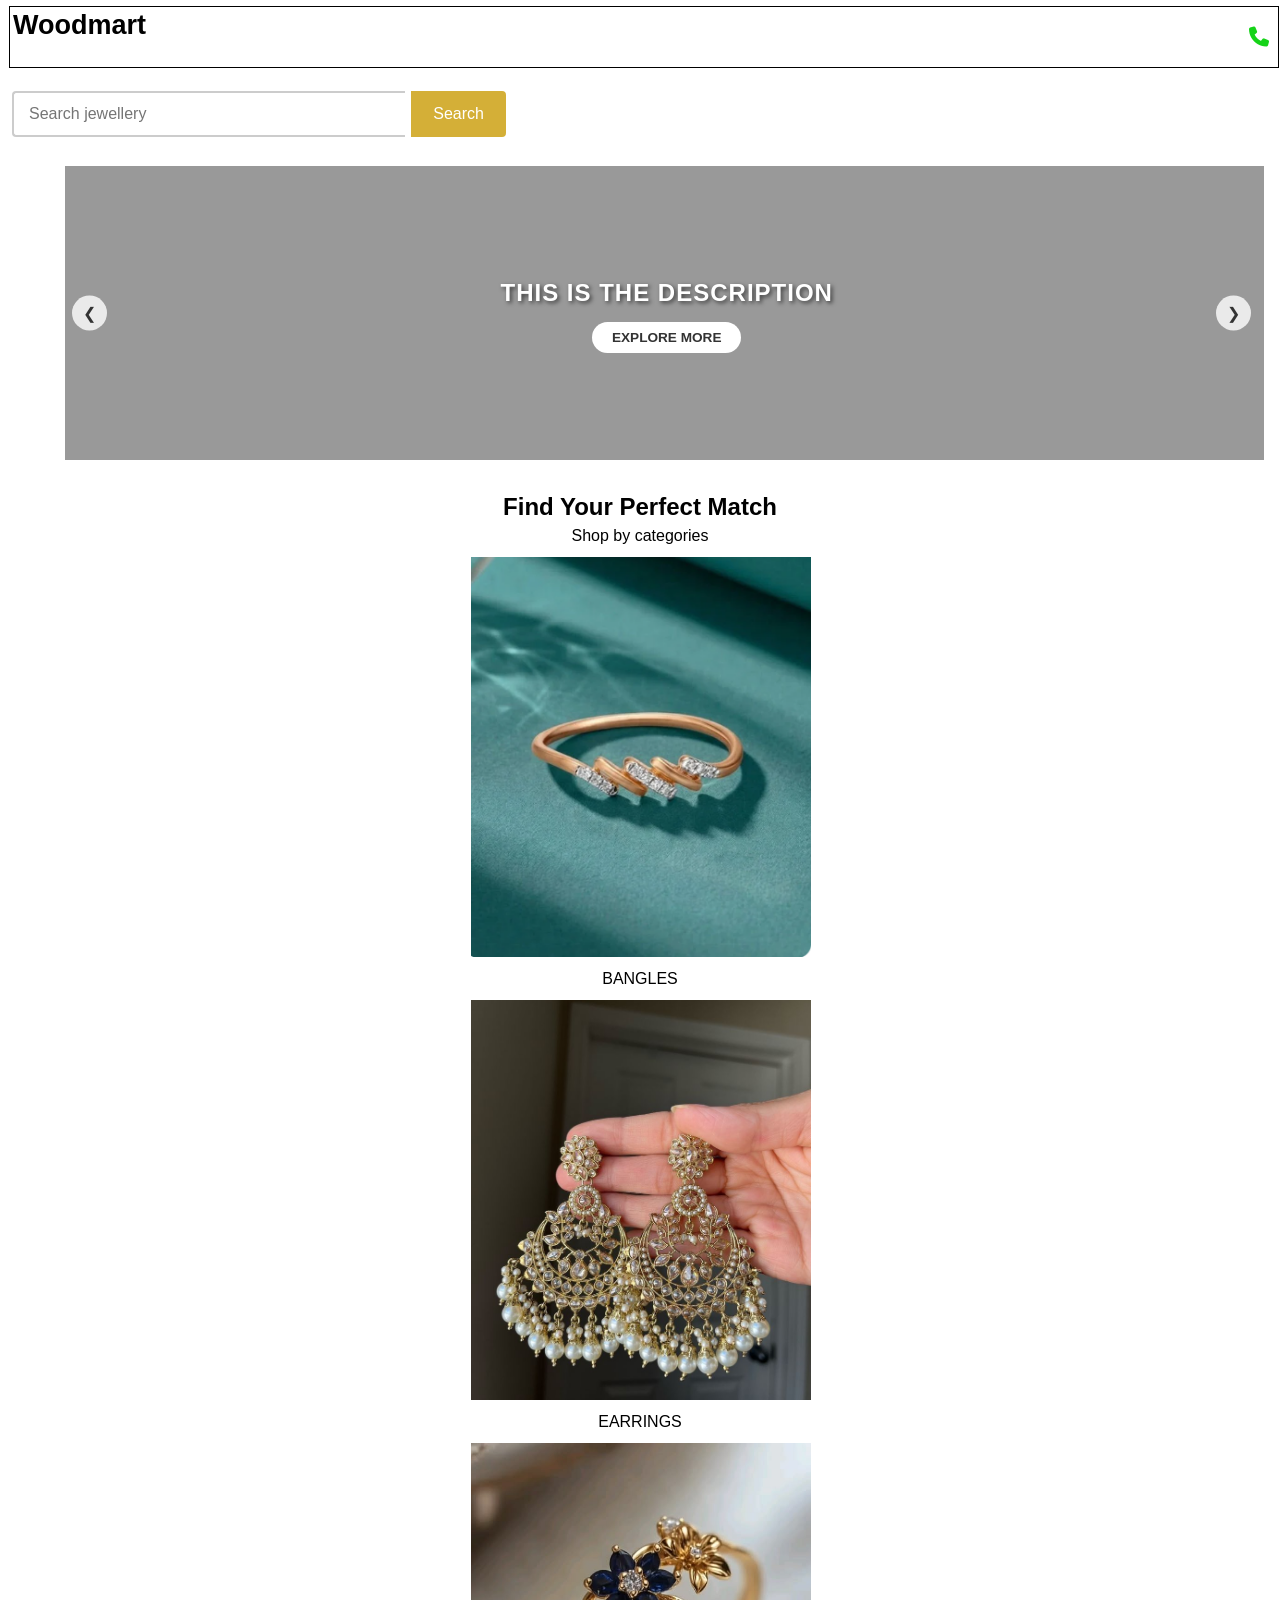
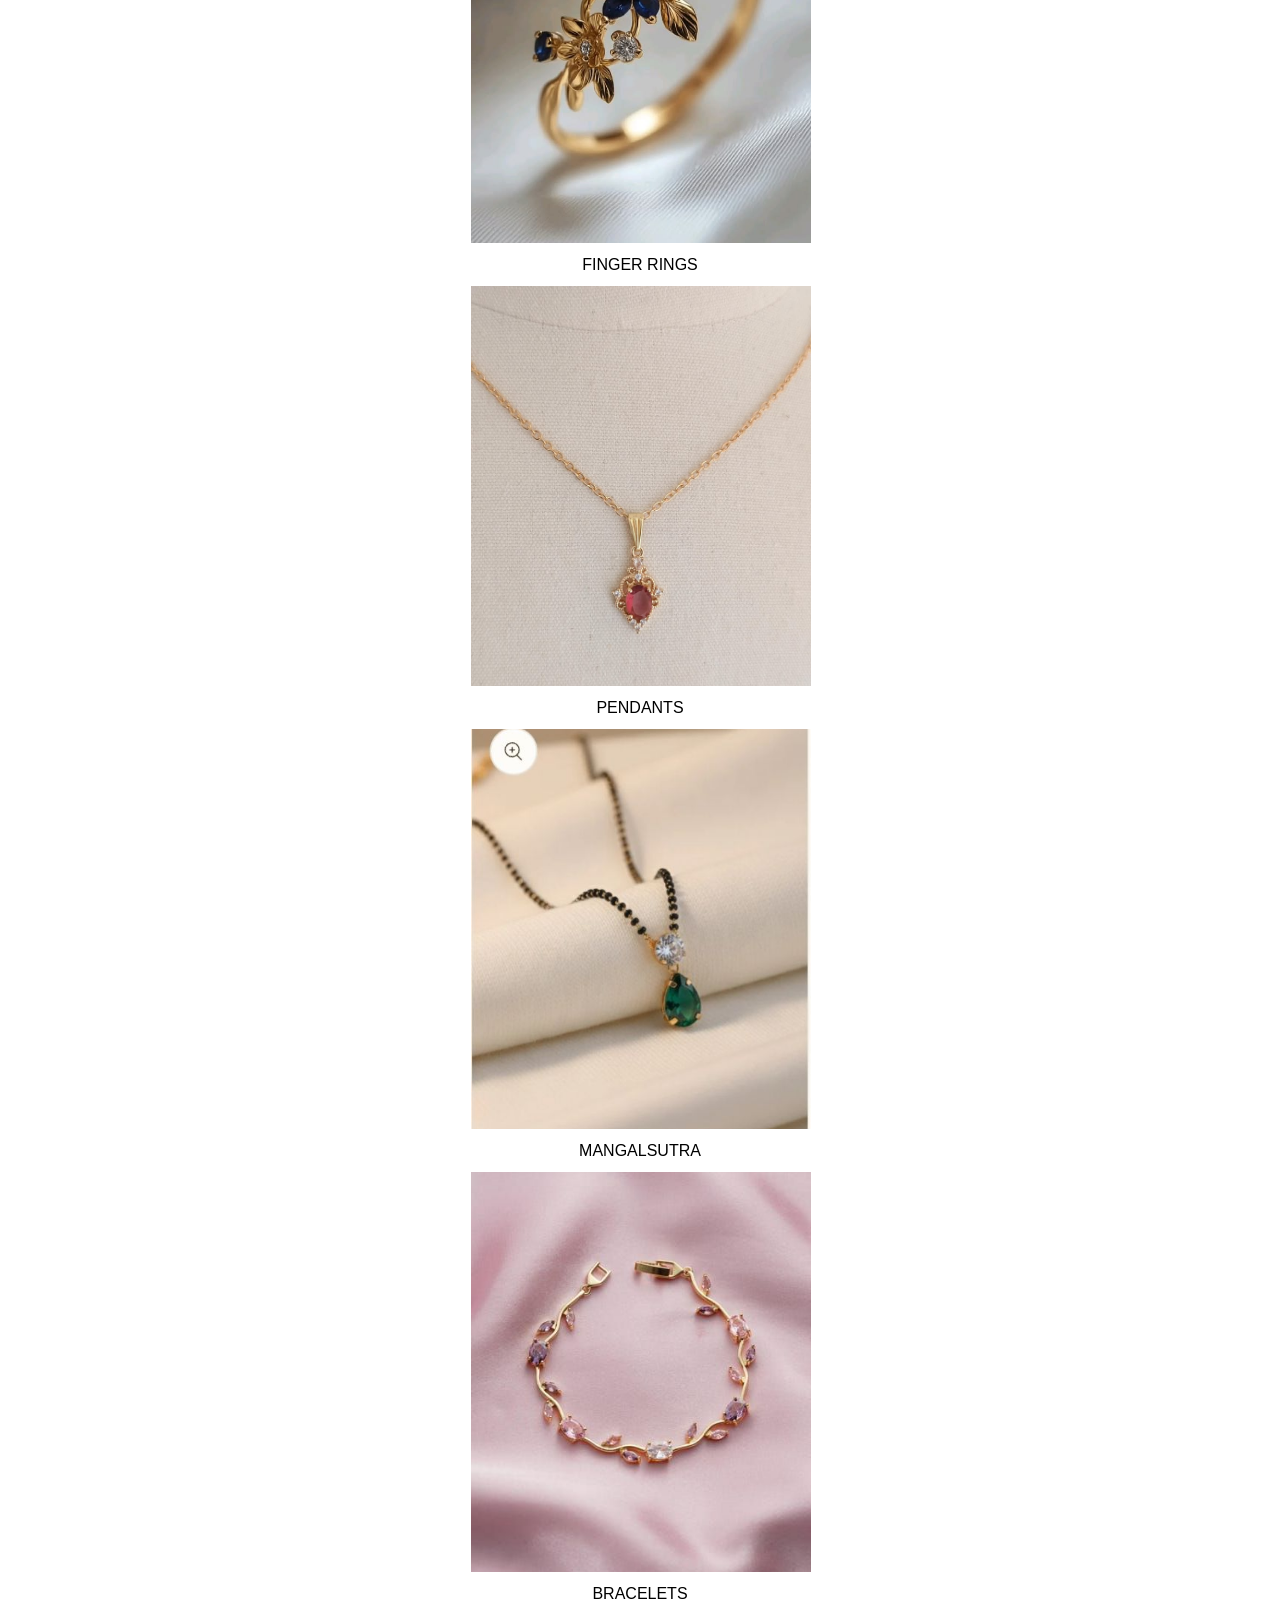
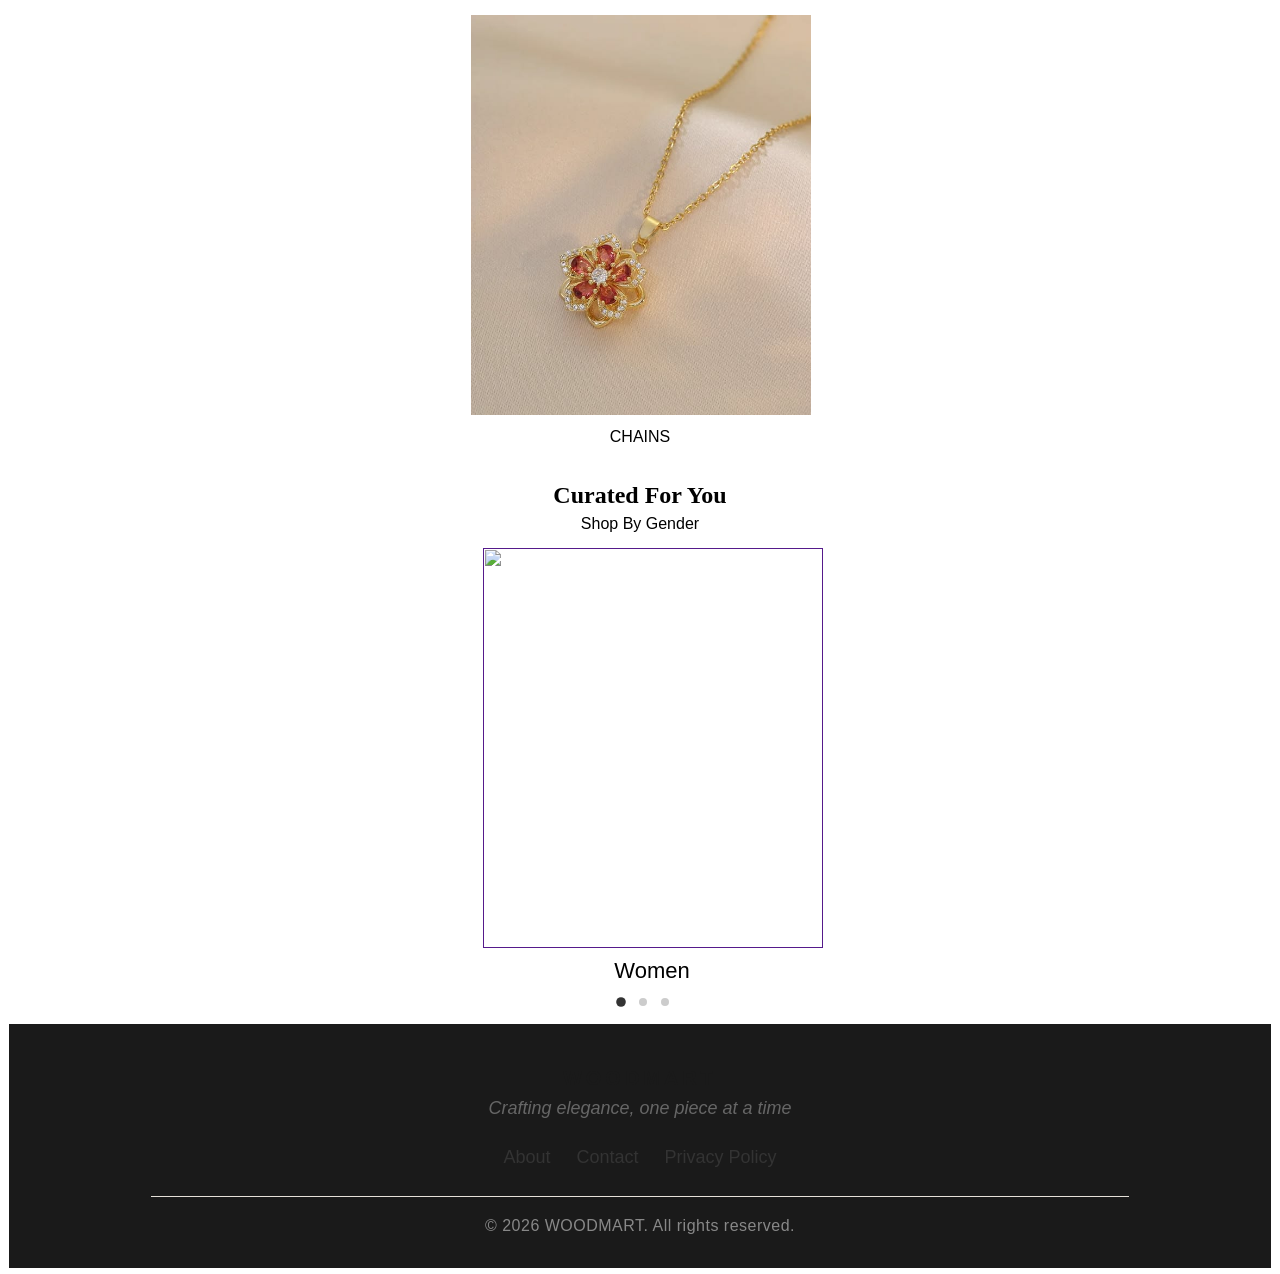
==== index.html @ 24ac6c43 "Add files via upload" ====
<!DOCTYPE html>
<html>
    <head>
        <title> Home Page </title>
        <meta charset="UTF-8">
        <meta name="viewport" content="width=device-width, initial-scale=1, maximum-scale=1.0, user-scalable=no"> 
        <link rel = "stylesheet" href = "jw.css">
        <link rel="stylesheet" href="https://cdnjs.cloudflare.com/ajax/libs/font-awesome/6.5.1/css/all.min.css">
    </head>
    <body>
        <header>
                <h2>Woodmart</h2>
            <div id = "hrightside">
               <a href="tel:+916283535033"> <i class="fa-solid fa-phone"></i></a>
               <button id = "mybtn">
                        <span class = "bar"></span>
                        <span class = "bar"></span>
               </button>                
            </div>
        </header>
        <nav id="mynav">
                    <a href = "index.html">HOME</a>
                    <a href = "index.html">SHOP</a>
                    <a href = "index.html">BLOGS</a>
                    <a href = "index.html">PAGES</a>
                    <a href = "index.html">ELEMENTS</a>
                    <a href = "index.html">BUY</a>
                    <a href="#" onclick="toggleDarkMode(); return false;">DARK MODE</a>
               </nav>

        <!-- <button id = "searchbar"><i class="fa-solid fa-magnifying-glass"></i></button> -->
        <div class = "search-container">
            <input type="text" id="searchInput" placeholder = "Search jewellery">
            <button id="searchBtn" onclick="navigateToPage()"> Search</button>
        </div>

        <div class="slider-container">
            <div class="slider">
                 <div class="slide" style="background-image: linear-gradient(rgba(0,0,0,0.4), rgba(0,0,0,0.4)), url('ear-ring.png');">
                    <div class="content">
                        <h2>This is the Description </h2>
                        <button>Explore More</button>
                    </div>
                 </div>
    
                <div class="slide" style="background-image: linear-gradient(rgba(0,0,0,0.4), rgba(0,0,0,0.4)), url('bangle.png');">
                    <div class="content">
                         <h2>This is the description </h2>
                         <button>Discover</button>
                    </div>
                </div>
    
                <div class="slide" style="background-image: linear-gradient(rgba(0,0,0,0.4), rgba(0,0,0,0.4)), url('earring.jfif');">
                     <div class="content">
                        <h2>This is the Description</h2>
                        <button>Explore more</button>
                    </div>
                </div>
    
                <div class="slide" style="background-image: linear-gradient(rgba(0,0,0,0.4), rgba(0,0,0,0.4)), url('bracelets.jfif');">
                    <div class="content">
                        <h2>This is the description</h2>
                        <button>Discover</button>
                    </div>
                </div>
            </div>
        
            <button class="nav-btn prev" onclick="moveSlide(-1)">&#10094;</button>
            <button class="nav-btn next" onclick="moveSlide(1)">&#10095;</button>
        </div>

        <div id = "base1">
            <div id = "base1div">
                <h2> Find Your Perfect Match </h2>
                <p> Shop by categories </p>
            </div>

            <div id="categoriesdiv">
                <div class = "categories">
                    <a href = "bangles.html"><img src = "bangle.png" class="categoriesimg"></a>
                    <p> BANGLES </p>
                </div>

                <div class = "categories">
                    <a href = "earrings.html"><img src = "earring.jfif" class="categoriesimg"></a>
                    <p> EARRINGS </p>
                </div>

                <div class = "categories">
                    <a href = "fingerrings.html"><img src = "fingerring.jfif" class="categoriesimg"></a>
                    <p> FINGER RINGS </p>
                </div>

                <div class = "categories">
                    <a href = "pendants.html"><img src = "pendants.jfif" class="categoriesimg"></a>
                    <p> PENDANTS </p>
                </div>

                <div class = "categories">
                    <a href = "mangalsutra.html"><img src = "mangalsutra.jfif" class="categoriesimg"></a>
                    <p> MANGALSUTRA </p>
                </div>

                <div class = "categories">
                    <a href = "bracelets.html"><img src = "bracelets.jfif" class="categoriesimg"></a>
                    <p> BRACELETS </p>
                </div>

                <div class = "categories">
                    <a href = "chains.html"><img src = "chains.jfif"  class="categoriesimg"></a>
                    <p> CHAINS</p>
                </div>

            </div>
        </div>

        <div id = "base2">
            <div id="base2div">
                <h2> Curated For You </h2>
                <p>Shop By Gender </p>
            </div>

            <div id = "base2categoriesdiv">
                <div class = "base2categories">
                    <a href = ""><img src = "Jewellery pics/women's jewellry.jfif" class="categoriesimg"></a>
                    <p> Women </p>
                </div>

                <div class = "base2categories">
                    <img src = "Jewellery pics/men's Jewellery.jfif" class="categoriesimg">
                    <p> Men </p>
                </div>

                <div class = "base2categories">
                    <img src = "Jewellery pics/kid's jewellery.jfif" class="categoriesimg">
                    <p> Kids </p>
                </div>
            </div>
        </div>
        <div class="dots-container">
            <span class="dot active"></span>
            <span class="dot"></span>
            <span class="dot"></span>
        </div>

        <footer class="luxury-footer">
            <!-- Brand Name with premium spacing -->
            <h2 class="footer-logo">WOODMART</h2>
    
            <!-- Tagline -->
            <p class="footer-tagline">Crafting elegance, one piece at a time</p>
    
            <!-- Navigation Links -->
            <div class="footer-links">
                <a href="#">About</a>
                <a href="#">Contact</a>
                <a href="#">Privacy Policy</a>
            </div>

            <!-- Divider Line -->
            <hr class="footer-divider">
    
            <!-- Copyright -->
            <p class="footer-copyright">&copy; 2026 WOODMART. All rights reserved.</p>
        </footer>
        <script src="https://ajax.googleapis.com/ajax/libs/jquery/3.7.1/jquery.min.js"></script>
        <script src = "jw.js"> </script>
    </body>
</html>
---- jw.css ----
*{
  margin: 3px;
}

header{
    width:100%;
    height:60px;
    display: flex;
    flex-direction: row;
    justify-content: space-between;
    position: relative;
    z-index:10;
}

header h2{
    font-family: 'Gill Sans', 'Gill Sans MT', Calibri, 'Trebuchet MS', sans-serif;
    font-size: 27px;
}

#hrightside{
    display: flex;
    flex-direction: row;
    margin-left: 120px;
    align-items:center;
}
#hrightside a i {
    font-size: 20px;
    color: #15d318;
}

body {
  background-color: white;
  color: black;
  transition: background 0.3s, color 0.3s; /* Makes the switch smooth */
}

/* The styles that apply when dark mode is turned on */
body.dark-mode {
  background-color: #121212;
  color: white;
}


#mybtn{
     width:50px;
     height: 45px;
     background-color: white;
     display: flex;
     flex-direction: column;
     align-items: center;
     justify-content: center;
     border: none;
    }

.bar{
     display: block;
     width: 25px;
     height: 7px;
     background-color: black;
     margin: 5px 0px;
     }

#mynav{
    display: none;
    flex-direction: column;
    background-color: white;
    align-items: center;
    justify-content: center;
    width: 100%;
    height: 100vh;
    padding: 15px 0;
    position: absolute;        /* Takes the navbar out of the normal layout flow */
    left: 0;                   /* Aligns it perfectly to the left edge */
    z-index: 999;
}

#mynav a{
    display:block;
    color: black;
    padding: 3px;
    text-decoration: none;
    font-weight: 500;
    font-size: 24px;
}

#searchbar{
    display: flex;
    justify-content: left;
    width:97%;
    margin-top: -140px;
}

.search-container{
    display:flex;
    justify-content: center;
    margin-top: 20px;
    max-width: 500px;
}

.search-container input{
    width:100%;
    padding:12px 15px;
    font-size: 16px;
    border: 2px solid #ccc;
    border-right: none;
    border-radius: 4px 0 0 4px;
    outline:none;
}

.search-container input:focus{
    border-color: #d4af37;
}

.search-container button{
    padding:12px 20px;
    font-size: 16px;
    background-color: #d4af37;
    color: white;
    border: 2px solid #d4af37;
    border-radius: 0 4px 4px 0;
    cursor: pointer;
    transition: background 0.3s;
}

.search-container button:hover{
    background-color: #aa8c2c;
    border-color: #aa8caa;
}

/* Container Setup for Mobile */
.slider-container {
    position: relative;
    width: 95%;
    height: 300px;     /* Slightly shorter height works better on phone layouts */
    margin: 0 auto;
    margin-top: 20px;
    margin-right: 10px;
    overflow: hidden;  /* Crucial: Hides the other slides */
}

/* The wrapper holding all slides */
.slider {
    display: flex;
    flex-direction: row;
    flex-wrap: nowrap; /* Forces all slides to stay on ONE single horizontal line */
    width: 400%;
    height: 100%;
    transition: transform 0.5s ease-in-out;
    gap:10px;
}

/* Individual Slide */
.slide {
    width: 25%;
    flex-shrink: 0;
    height: 100%;
    background-size: cover;
    background-position: center;
    position: relative;
    display: flex;
    align-items: center;
    justify-content: center;
    flex-shrink: 0;    /* Prevents the slides from squeezing/shrinking down */
    border-right: 2px solid rgba(255, 255, 255, 0.2); /* Soft, semi-transparent white line */
    box-sizing: border-box; /* Crucial so the border */
}

/* Content Text & Inner Buttons Box */
.content {
    text-align: center;
    color: #ffffff;
    font-family: sans-serif;
    padding: 15px;
    width: 80%;        /* Keeps text away from the absolute edges */
    box-sizing: border-box;
}

/* Shrunk down heading for small screens */
.content h2 {
    font-size: 1.5rem; /* Shrunk from 2.5rem so it doesn't break into huge messy lines */
    margin-bottom: 12px;
    text-transform: uppercase;
    letter-spacing: 1px;
    text-shadow: 2px 2px 4px rgba(0, 0, 0, 0.6); /* Makes text pop over images */
}

/* Tiny, neat buttons for the slider content */
.content button {
    background-color: #ffffff;
    color: #333333;
    border: none;
    padding: 8px 20px; /* Smaller padding for mobile screens */
    font-size: 0.85rem;
    font-weight: bold;
    text-transform: uppercase;
    cursor: pointer;
    border-radius: 20px;
}

/* Sleeker Navigation Arrow Buttons for Mobile */
.nav-btn {
    position: absolute;
    top: 50%;
    transform: translateY(-50%);
    background-color: rgba(255, 255, 255, 0.8);
    color: #333;
    border: none;
    width: 35px;  /* Smaller touch target to fit mobile screen widths */
    height: 35px;
    border-radius: 50%;
    font-size: 1rem;
    display: flex;
    align-items: center;
    justify-content: center;
    cursor: pointer;
    z-index: 10;
}

.prev {
    left: 10px;   /* Tucked close to the left edge */
}

.next {
    right: 10px;  /* Tucked close to the right edge */
}

#base1div,#base2div{
    display: flex;
    flex-direction: column;
    align-items: center;
    justify-content: center;
    margin-top: 30px;
}

#base1div h2,p{
    font-family: 'Gill Sans', 'Gill Sans MT', Calibri, 'Trebuchet MS', sans-serif;
}

#base2categoriesdiv{
    display: flex;
    overflow-x: auto;
    scroll-snap-type: x mandatory;
    scroll-behavior: smooth;
    width:100vw;
    height:auto;
    gap: 0;
    padding: 0;
    box-sizing: border-box;
    scrollbar-width: none;
}

.base2categoriesdiv::-webkit-scrollbar{
    display: none;
}

.base2categories{
    flex: 0 0 100vw;
    scroll-snap-align: start;
    display: flex;
    flex-direction: column;
    align-items: center;
    justify-content: center;
    padding: 0px;
    box-sizing: border-box;
}

.base2categories p{
    font-size: 22px;
    font-family: 'Gill Sans', 'Gill Sans MT', Calibri, 'Trebuchet MS', sans-serif;
}

.categories{
    display: flex;
    flex-direction: column;
    align-items: center;
    justify-content: center;
}

.categoriesimg{
    margin-left: 5px;
    height: 400px;
    width:340px;
    object-fit: cover;
    object-position: center;
}

/* Container to align the dots neatly in the center */
.dots-container {
    display: flex;
    justify-content: center;
    gap: 8px;           /* Gap between each dot */
    margin-top: 5px;   /* Pushes dots down away from the image */
    margin-bottom: 15px; /* Spacing before the text title starts */
    width: 100%;
}

/* Base styling for all dots (inactive state) */
.dot {
    width: 8px;
    height: 8px;
    background-color: #cccccc; /* Light grey color */
    border-radius: 50%;        /* Makes it a perfect circle */
    transition: background-color 0.3s ease, transform 0.3s ease;
}

/* Styling applied ONLY to the active dot */
.dot.active {
    background-color: #333333; /* Darker charcoal grey */
    transform: scale(1.2);     /* Makes it slightly bigger like Apple's slider */
}

.luxury-footer {
    background-color: transparent; /* Seamless blend with your cream background */
    padding: 40px 20px 30px 20px; /* Lots of breathing room top and bottom */
    text-align: center;
    font-family: 'Helvetica Neue', Arial, sans-serif;
    background-color: #1a1a1a;
}

.footer-logo {
    font-size: 20px;
    letter-spacing: 4px; /* Widely spaced letters look incredibly luxurious */
    color: #1a1a1a;
    margin-bottom: 8px;
    font-weight: 600;
}

.footer-tagline {
    font-size: 18px;
    font-style: italic;
    color: #666;
    margin-bottom: 25px;
}

.footer-links {
    display: flex;
    justify-content: center;
    gap: 20px; /* Space between links */
    margin-bottom: 25px;
}

.footer-links a {
    text-decoration: none;
    color: #333;
    font-size: 14px;
    transition: color 0.2s ease;
    font-size: 18px;
}

.footer-links a:hover {
    color: #b59410; /* Subtle gold accent color on hover/tap */
}

.footer-divider {
    border: 0;
    border-top: 1px solid #e5e0d8; /* Very faint elegant line */
    width: 80%;
    margin: 0 auto 20px auto;
}

.footer-copyright {
    font-size: 16px;
    color: #888;
    letter-spacing: 0.5px;
}

#banglesheading{
    display: flex;
    align-items: center;
    justify-content: center;
    margin-top: 20px;
    font-family: 'Gill Sans', 'Gill Sans MT', Calibri, 'Trebuchet MS', sans-serif;
}

.bbase1{
    display: grid;
    grid-template-columns: auto auto ;
    margin-top: 30px;
}

.bbase1div{
    display: flex;
    flex-direction: column;
    align-items: center;
    justify-content: center;
}

.bbase1divimg{
    height: 150px;
    width:150px;
}



@media screen and (min-width:720px) {
    #mybtn {
        display: none;
    }
    #mynav {
        flex-direction: row;
        background-color: White;
        color: #444;
        padding: 18px;
        position: fixed;
        top: 0;
        left: 40%;
        width: 50%;
        justify-content: space-evenly;
    }
    #mynav a {
        color: #444;
    }

    header, #mynav {
        border: 1px solid #000;
    }
}
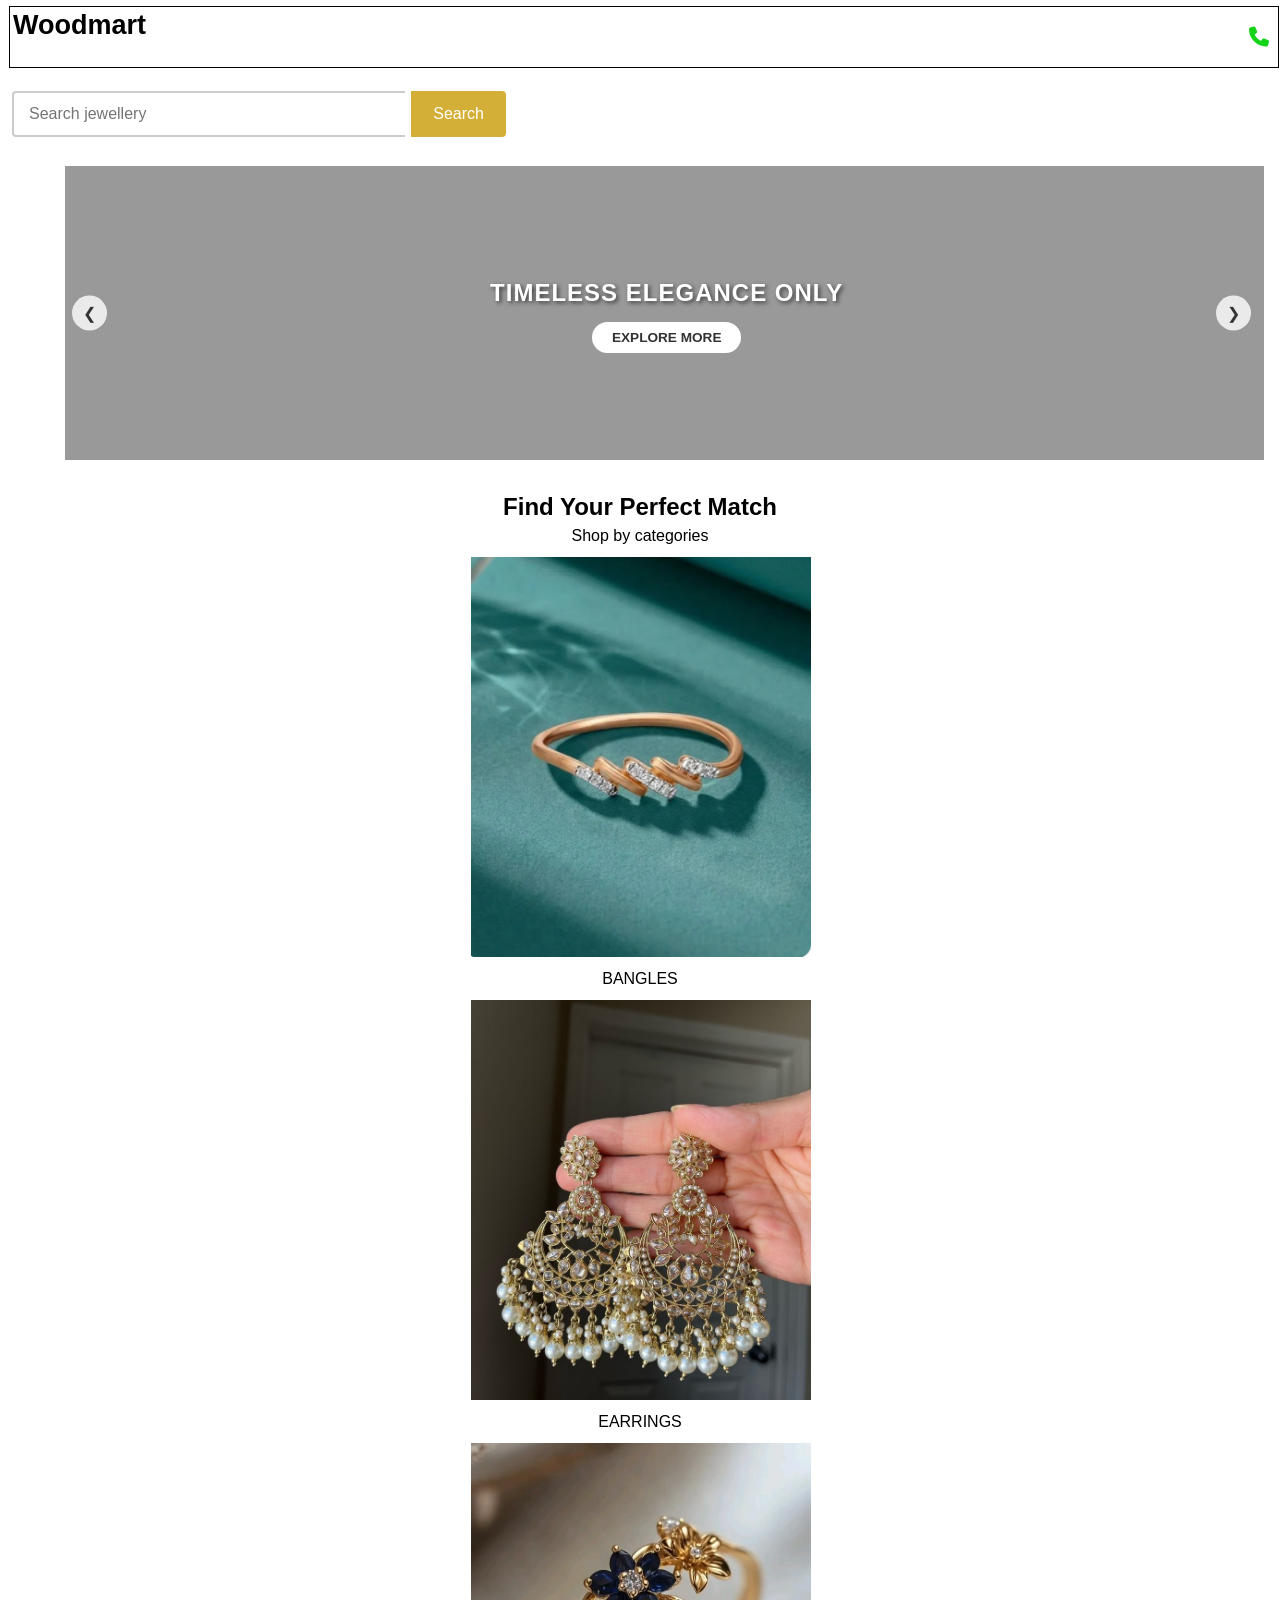
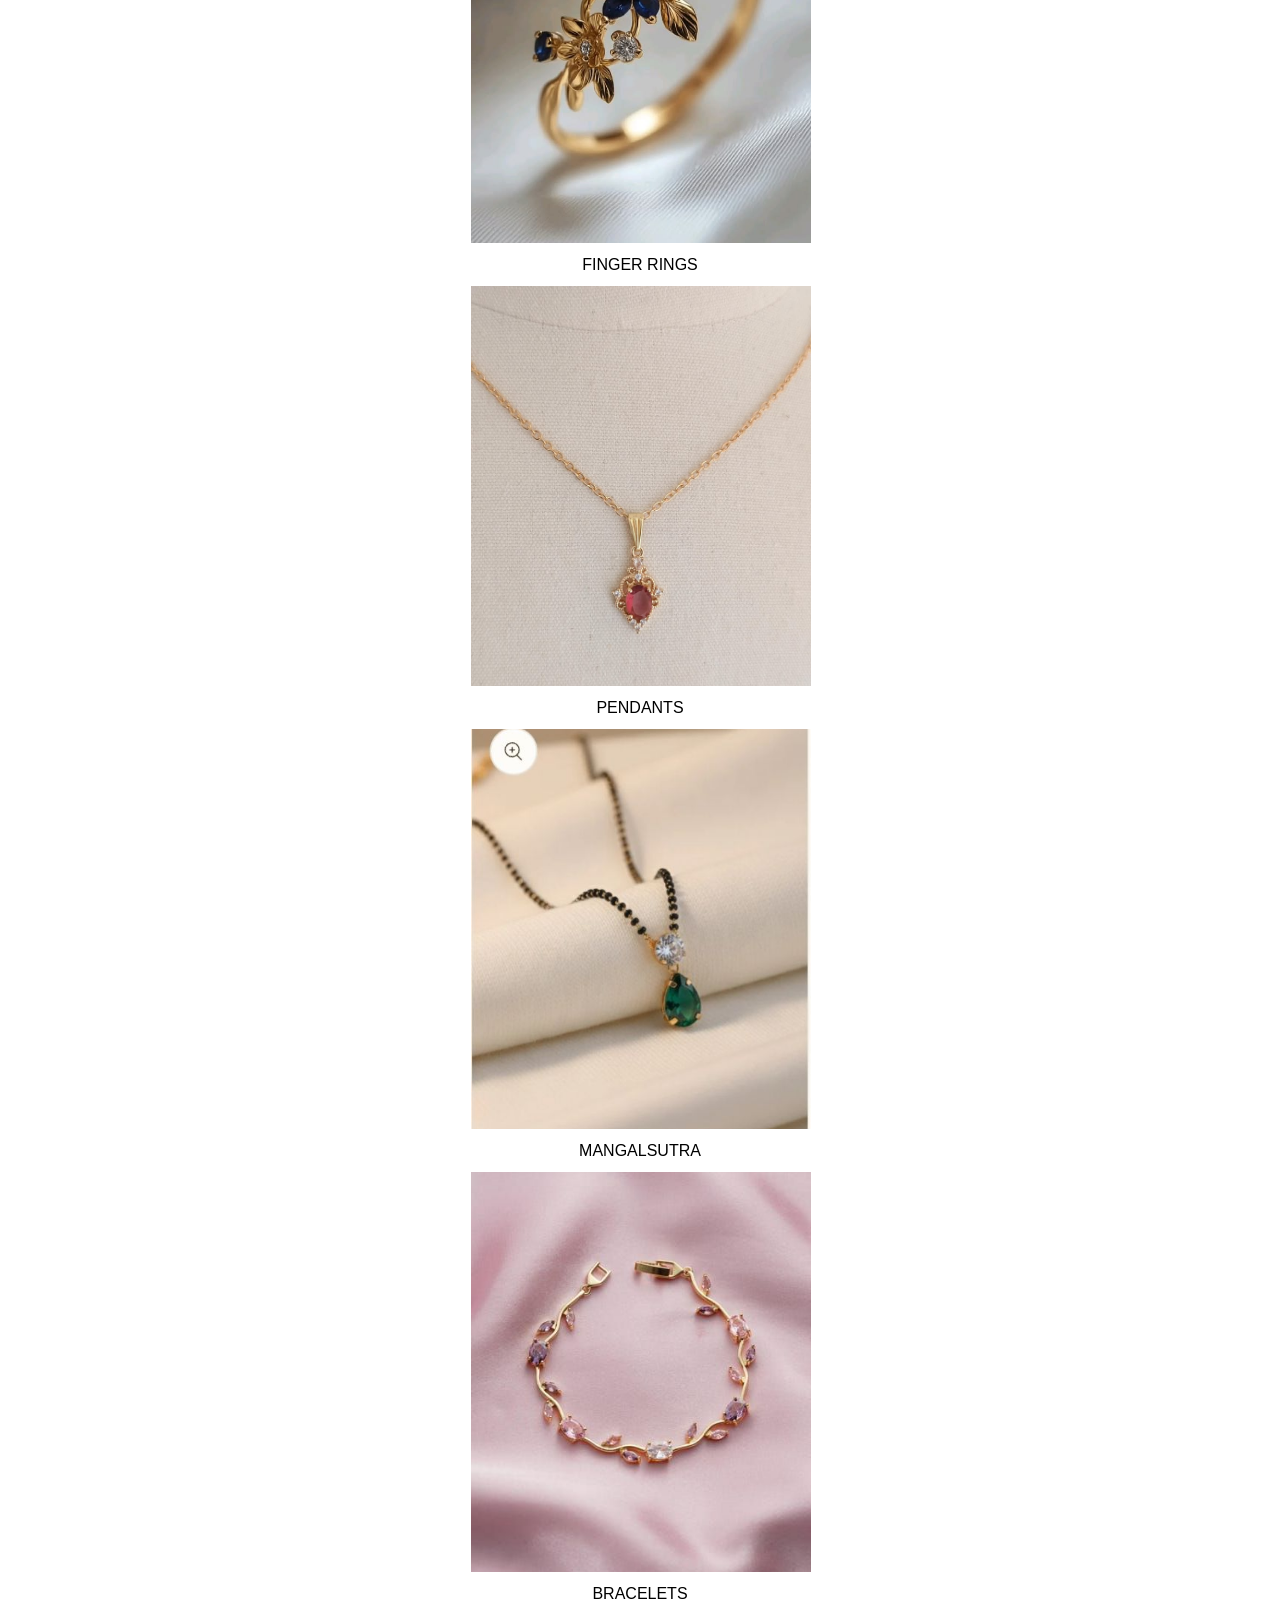
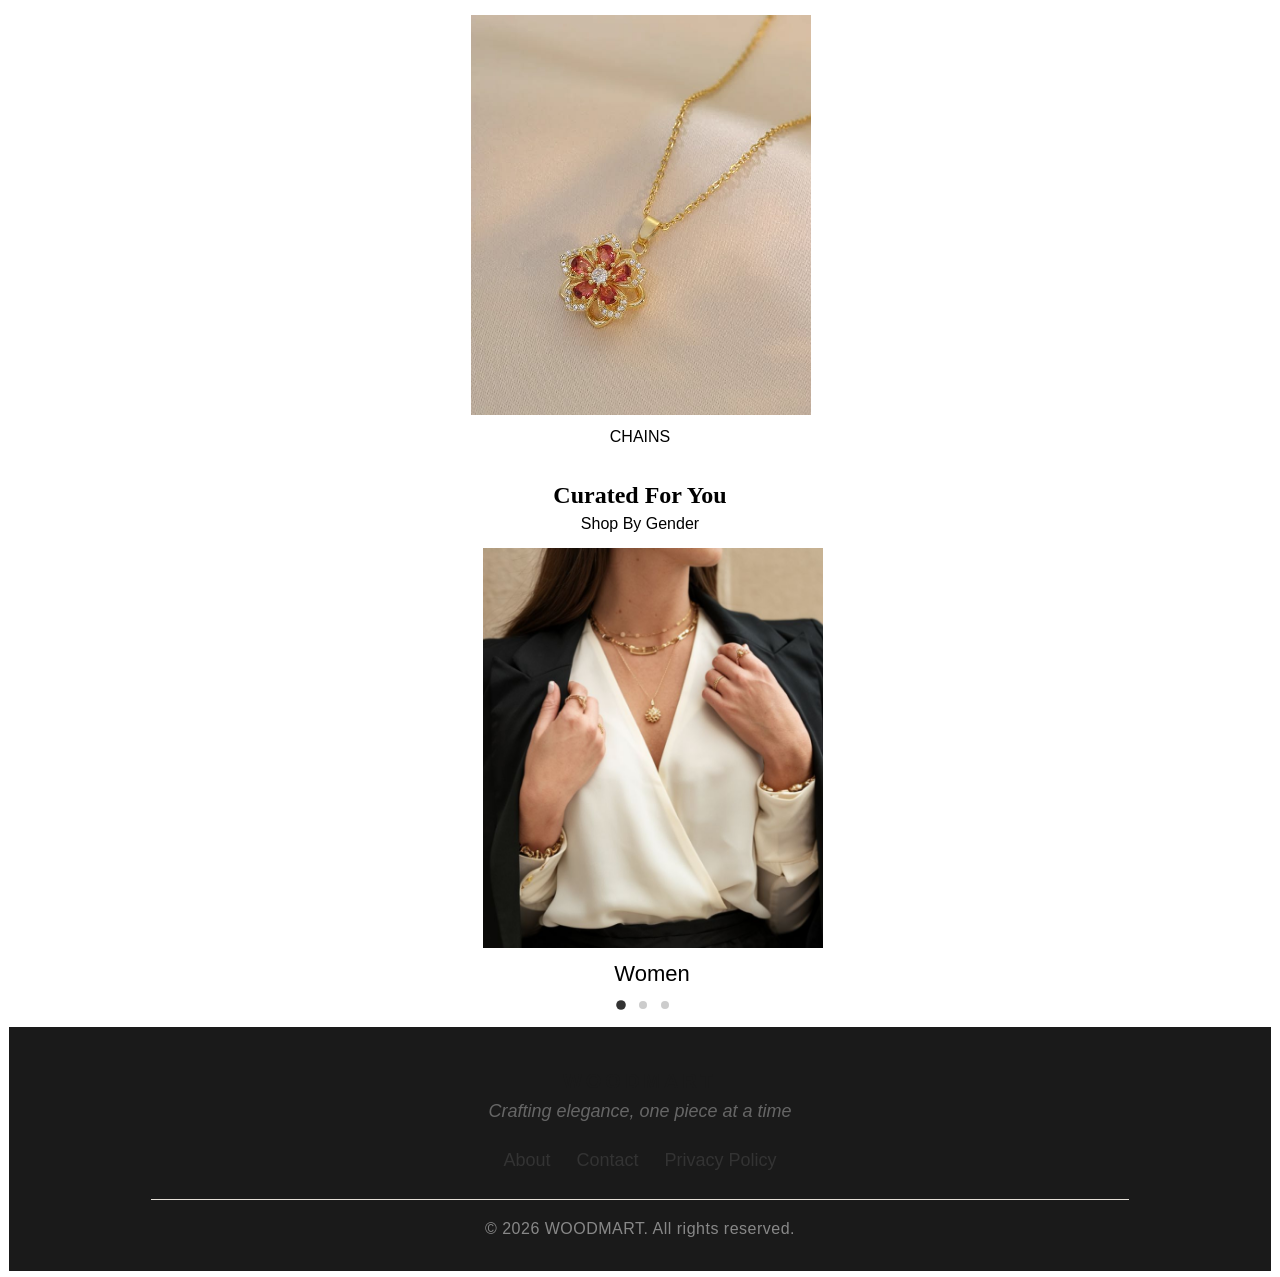
==== commit 10470e2f: "Add files via upload" ====
--- a/index.html
+++ b/index.html
@@ -38,28 +38,28 @@
             <div class="slider">
                  <div class="slide" style="background-image: linear-gradient(rgba(0,0,0,0.4), rgba(0,0,0,0.4)), url('ear-ring.png');">
                     <div class="content">
-                        <h2>This is the Description </h2>
-                        <button>Explore More</button>
+                        <h2>Timeless Elegance Only </h2>
+                        <a href = "earrings.html"><button>Explore More</button></a>
                     </div>
                  </div>
     
                 <div class="slide" style="background-image: linear-gradient(rgba(0,0,0,0.4), rgba(0,0,0,0.4)), url('bangle.png');">
                     <div class="content">
-                         <h2>This is the description </h2>
-                         <button>Discover</button>
+                         <h2>Sparkle Every Angle </h2>
+                         <a href = "bracelets.html"><button>Discover</button></a>
                     </div>
                 </div>
     
                 <div class="slide" style="background-image: linear-gradient(rgba(0,0,0,0.4), rgba(0,0,0,0.4)), url('earring.jfif');">
                      <div class="content">
-                        <h2>This is the Description</h2>
-                        <button>Explore more</button>
+                        <h2>Crafted For Forever</h2>
+                        <a href="chains.html"><button>Explore more</button></a>
                     </div>
                 </div>
     
                 <div class="slide" style="background-image: linear-gradient(rgba(0,0,0,0.4), rgba(0,0,0,0.4)), url('bracelets.jfif');">
                     <div class="content">
-                        <h2>This is the description</h2>
+                        <h2>Pure Minimalist Luxury</h2>
                         <button>Discover</button>
                     </div>
                 </div>
